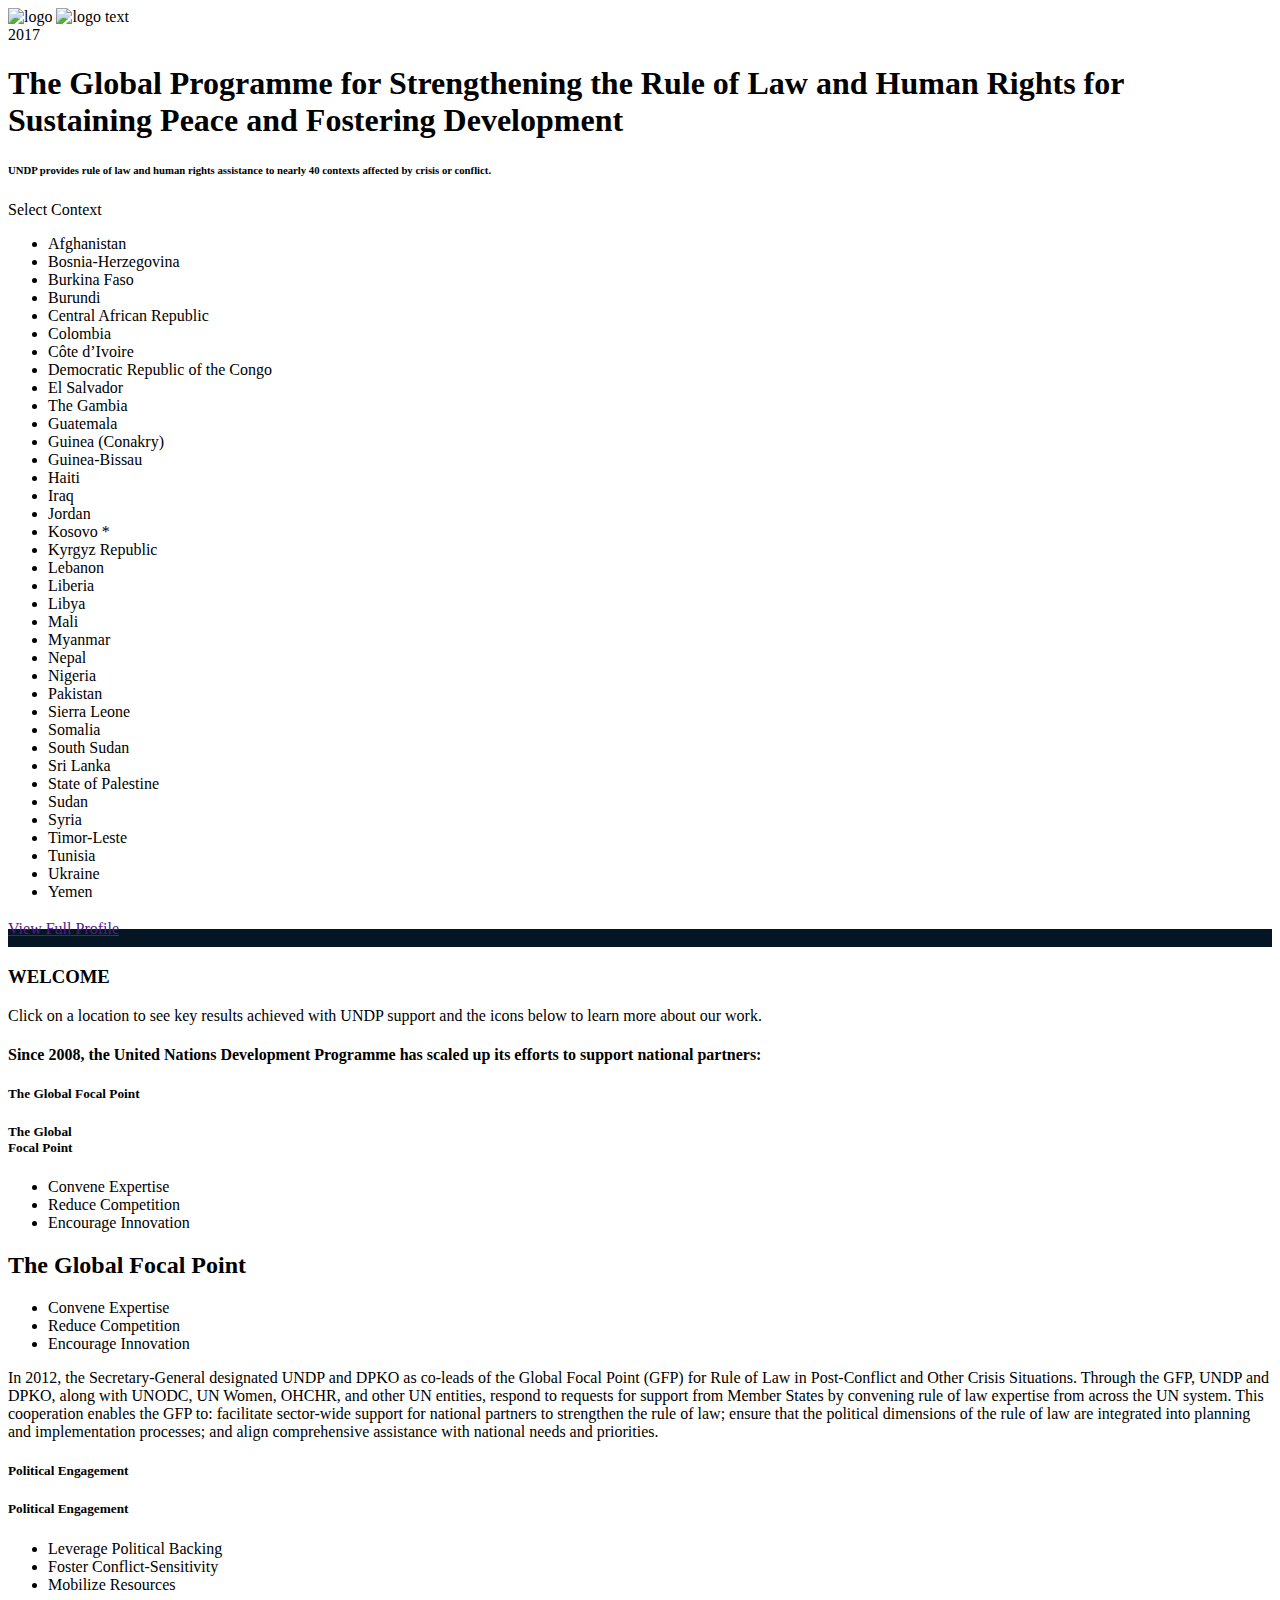
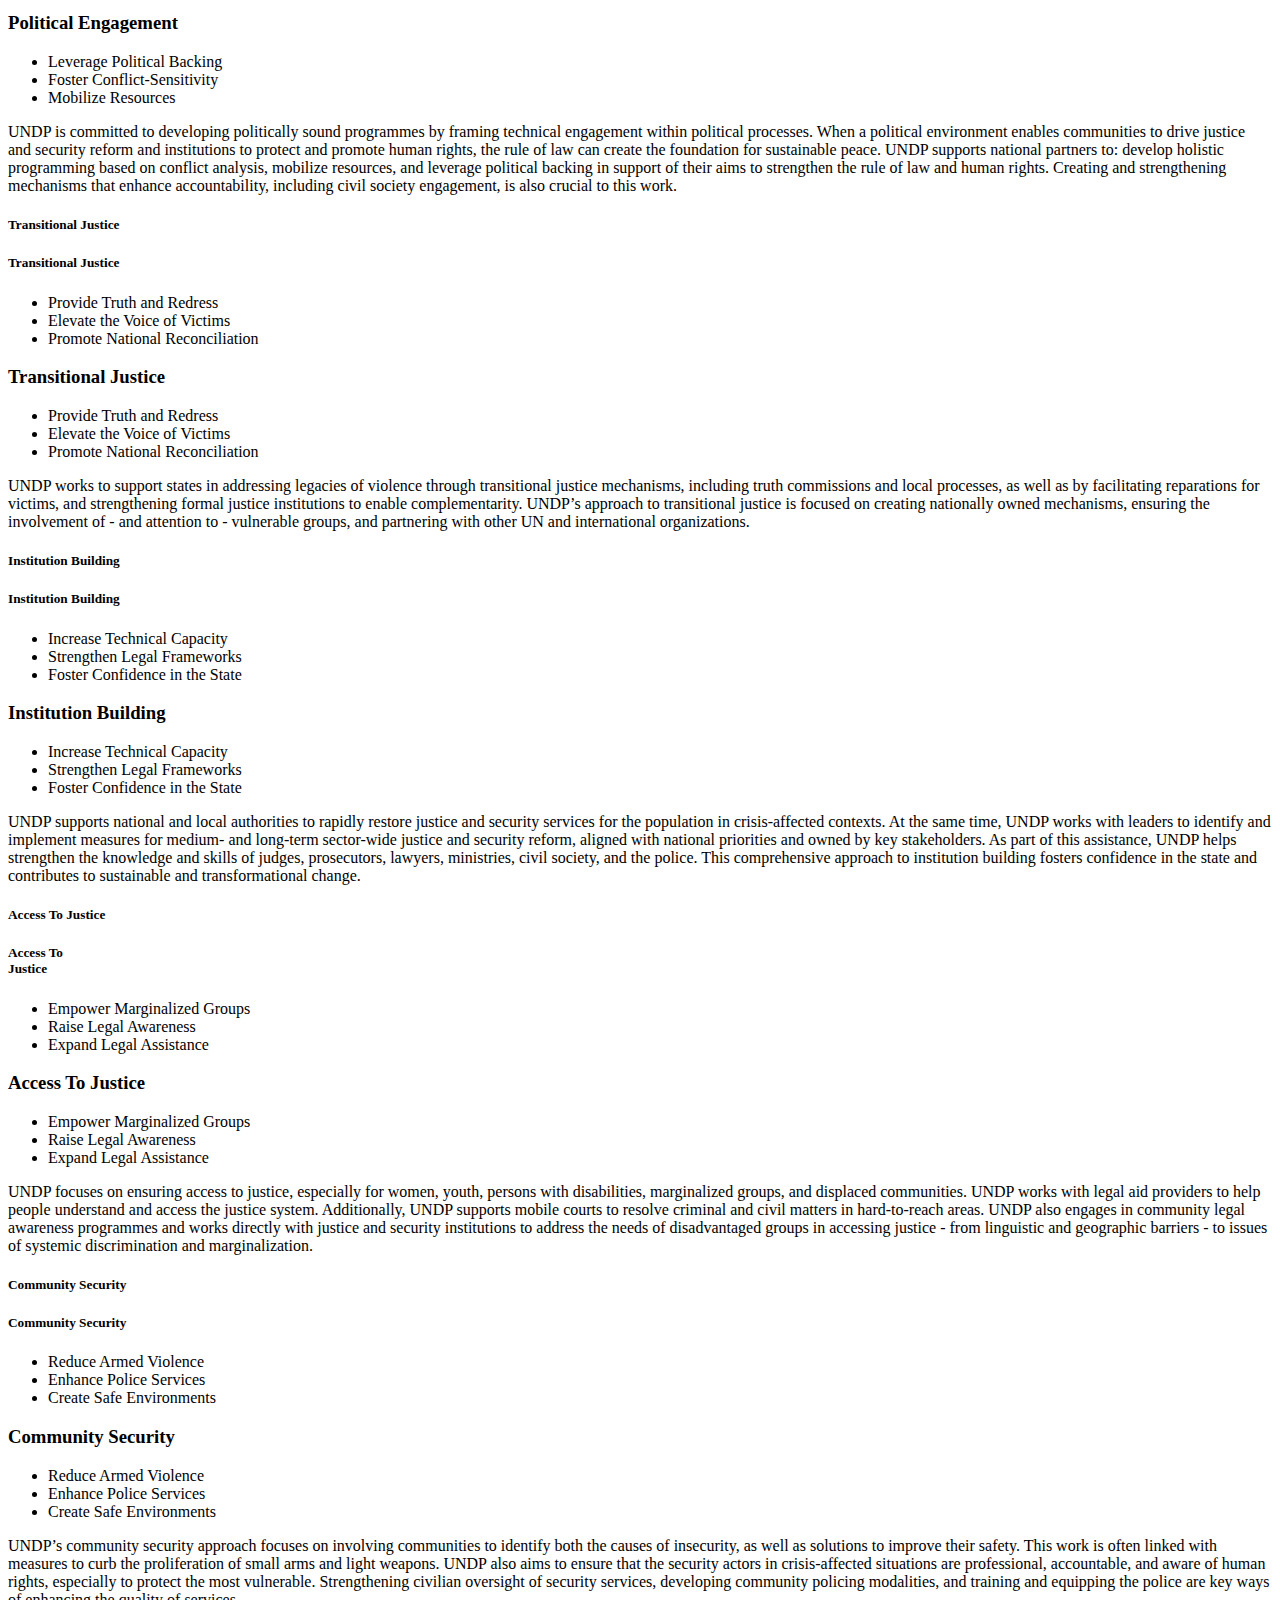
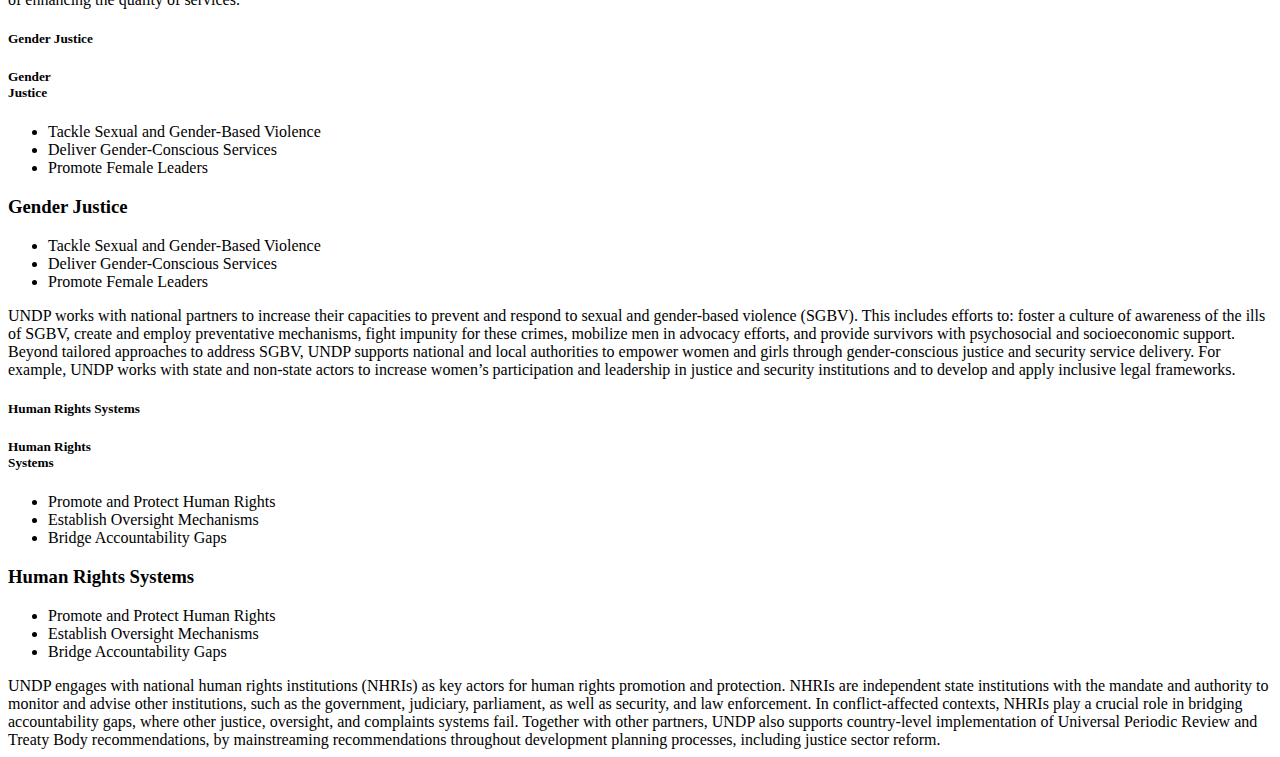
==== ruleoflaw/index.html @ 14ff4058 "Text fixes" ====
<!DOCTYPE html>
<html lang="en">
<head>
	<meta charset="UTF-8">
	<title>UNDP Global Programme</title>

	<meta http-equiv="x-ua-compatible" content="ie=edge">
	<meta name="viewport" content="width=device-width, initial-scale=1">

	<!-- ios stuff -->
	<meta name="format-detection" content="telephone=no">

	<!-- SEO meta tags -->
	<meta name="description" content=""/>
	<meta name="keywords" content/>
	<meta name="author" content/>
	<meta name="robots" content="index"/>

	<!-- style -->
	<link rel="stylesheet" href="assets/css/style.css?v=2017.1">

	<!-- data file -->
	<!--<script type="text/javascript" src="assets/js/data.js?v=1.1"></script>-->

	<!-- fonts -->
	<script src="https://use.typekit.net/auq5epz.js"></script>
	<script>try{Typekit.load({ async: true });}catch(e){}</script>
</head>
<body>

<!-- container -->
<div id="container">


	<!-- content head -->
	<div class="head">
		<div class="head__primary">
			<div class="head__logo">
				<img src="assets/images/logo.png" alt="logo">
				<img class="head__logotext" src="assets/images/logo_bottom.png" alt="logo text">
			</div>
			<div class="head__text">
				<div class="head__text-inner">
					<div class="year-text">2017</div>
					<h1>The Global Programme for Strengthening the Rule of Law and Human Rights for Sustaining Peace and Fostering Development</h1>
				</div>
			</div>
		</div>
		<div class="head__secondary">
			<h6>UNDP provides rule of law and human rights assistance to nearly 40 contexts affected by crisis or conflict.</b></h6>
		</div>
	</div>
	<!-- END content head -->


	<div class="list">
		<div class="list__btn">
			<div class="list__btn-icon">
				<div><span class="icon-map_marker"></span></div>
			</div>
			<div class="list__btn-txt">
				<div><span>Select Context</span></div>
			</div>
			<div class="list__btn-arrow">
				<div><span class="icon-arrow_right_thick"></span></div>
			</div>
		</div>

		<div class="list__container">

			<div class="list__outer"> <!-- outer scroll -->
				<span class="icon-arrow_right_thick"></span>
				<div class="list__inner"> <!-- inner scroll -->
					<!-- country list -->
					<ul id="country_list" class="country_list"></ul>
				</div>
			</div>

			<div class="list__sb-container"> <!-- scroll bar container -->
				<div class="list_sb"> <!-- scroll bar -->
					<div class="list_scrub"></div> <!-- scrub bar -->
				</div>
			</div>

		</div>
	</div>


	<!--<div class="country_details">-->
		<div class="country_details tile__content">
			<div class="tile__content-close"></div>
			<div class="tile__content-outer">
				<div class="tile__content-inner">
					<div>
						<h3></h3>
						<ul></ul>
						<a class="details_link" href="" target="_blank">View Full Profile</a>
					</div>
				</div>
			</div>
			<div class="content__sb-container">
				<div class="content_sb">
					<div class="content_scrub"></div>
				</div>
			</div>
		</div>
	<!--</div>-->


	<!-- map and country container -->
	<div class="map">
		<!-- map zoom buttons -->
		<div class="zoom__housing">
			<div id="zoom_in"></div>
			<div id="zoom_out"></div>
		</div>

		<!-- map -->
		<div id="mapsvg"></div>
		<div id="mapcover"></div>

		<div id="instructions">
			<div class="tile__content">
				<div class="tile__content-close"></div>
				<div class="tile__content-outer">
					<div class="tile__content-inner">
						<div>
							<h3>WELCOME</h3>
							<p>Click on a location to see key results achieved with UNDP support and the icons below to learn more about our work.</p>
						</div>
					</div>
				</div>
			</div>
		</div>
		
	</div>
	<!-- END map and country container -->


	<!-- category tiles -->
	<div class="footer">
		<div class="footer__text">
			<h4>Since 2008, the United Nations Development Programme has scaled up its efforts to support national partners:</h4>
		</div>


		<div class="tile__container">

			<div class="tile tile--blue">
				<div class="tile__inner">
					<div class="tile__gfp">
						<div></div>
						<h5>The Global Focal Point</h5>
					</div>
					<div class="tile__hover">
						<div class="tile__hover-inner">
							<h5>The Global<br/>Focal Point</h5>
							<ul>
								<li>Convene Expertise</li>
								<li>Reduce Competition</li>
								<li>Encourage Innovation</li>
							</ul>
						</div>
					</div>
				</div>
				<div class="tile__content">
					<div class="tile__content-close"></div>
					<div class="tile__content-outer">
						<div class="tile__content-inner p">
							<div>
								<h2><img src="assets/images/globe_full.svg" alt="">The Global Focal Point</h2>
								<ul>
									<li>Convene Expertise</li>
									<li>Reduce Competition</li>
									<li>Encourage Innovation</li>
								</ul>
								<div>
									In 2012, the Secretary-General designated UNDP and DPKO as co-leads of the Global Focal Point (GFP) for Rule of Law in Post-Conflict and Other Crisis Situations. Through the GFP, UNDP and DPKO, along with UNODC, UN Women, OHCHR, and other UN entities, respond to requests for support from Member States by convening rule of law expertise from across the UN system. This cooperation enables the GFP to: facilitate sector-wide support for national partners to strengthen the rule of law; ensure that the political dimensions of the rule of law are integrated into planning and implementation processes; and align comprehensive assistance with national needs and priorities.
								</div>
							</div>
						</div>
					</div>
					<div class="content__sb-container"> <!-- scroll bar container -->
						<div class="content_sb"> <!-- scroll bar -->
							<div class="content_scrub"></div> <!-- scrub bar -->
						</div>
					</div>
				</div>
			</div>


			<div class="tile tile--lblue">
				<div class="tile__inner">
					<div class="tile__primary">
						<div><span class="icon-political_engagement"></span></div>
						<h5>Political Engagement</h5>
					</div>
					<div class="tile__hover">
						<div class="tile__hover-inner">
							<h5>Political Engagement</h5>
							<ul>
								<li>Leverage Political Backing</li>
								<li>Foster Conflict-Sensitivity</li>
								<li>Mobilize Resources</li>
							</ul>
						</div>
					</div>
				</div>
				<div class="tile__content">
					<div class="tile__content-close"></div>
					<div class="tile__content-outer">
						<div class="tile__content-inner">
							<div class="temp">
								<h3>Political Engagement</h3>
								<ul>
									<li>Leverage Political Backing</li>
									<li>Foster Conflict-Sensitivity</li>
									<li>Mobilize Resources</li>
								</ul>
								<div class="p">
									UNDP is committed to developing politically sound programmes by framing technical engagement within political processes. When a political environment enables communities to drive justice and security reform and institutions to protect and promote human rights, the rule of law can create the foundation for sustainable peace. UNDP supports national partners to: develop holistic programming based on conflict analysis, mobilize resources, and leverage political backing in support of their aims to strengthen the rule of law and human rights. Creating and strengthening mechanisms that enhance accountability, including civil society engagement, is also crucial to this work.
								</div>
							</div>
						</div>
					</div>
					<div class="content__sb-container"> <!-- scroll bar container -->
						<div class="content_sb"> <!-- scroll bar -->
							<div class="content_scrub"></div> <!-- scrub bar -->
						</div>
					</div>
				</div>
			</div>


			<div class="tile">
				<div class="tile__inner">
					<div class="tile__primary">
						<div><span class="icon-transitional_justice"></span></div>
						<h5>Transitional Justice</h5>
					</div>
					<div class="tile__hover">
						<div class="tile__hover-inner">
							<h5>Transitional Justice</h5>
							<ul>
								<li>Provide Truth and Redress</li>
								<li>Elevate the Voice of Victims</li>
								<li>Promote National Reconciliation</li>
							</ul>
						</div>
					</div>
				</div>
				<div class="tile__content">
					<div class="tile__content-close"></div>
					<div class="tile__content-outer">
						<div class="tile__content-inner">
							<div>
								<h3>Transitional Justice</h3>
								<ul>
									<li>Provide Truth and Redress</li>
									<li>Elevate the Voice of Victims</li>
									<li>Promote National Reconciliation</li>
								</ul>
								<div class="p">
									UNDP works to support states in addressing legacies of violence through transitional justice mechanisms, including truth commissions and local processes, as well as by facilitating reparations for victims, and strengthening formal justice institutions to enable complementarity. UNDP’s approach to transitional justice is focused on creating nationally owned mechanisms, ensuring the involvement of - and attention to - vulnerable groups, and partnering with other UN and international organizations.
								</div>
							</div>
						</div>
					</div>
					<div class="content__sb-container"> <!-- scroll bar container -->
						<div class="content_sb"> <!-- scroll bar -->
							<div class="content_scrub"></div> <!-- scrub bar -->
						</div>
					</div>
				</div>
			</div>



			<div class="tile tile--lblue">
				<div class="tile__inner">
					<div class="tile__primary">
						<div><span class="icon-institution_building"></span></div>
						<h5>Institution Building</h5>
					</div>
					<div class="tile__hover">
						<div class="tile__hover-inner">
							<h5>Institution Building</h5>
							<ul>
								<li>Increase Technical Capacity</li>
								<li>Strengthen Legal Frameworks</li>
								<li>Foster Confidence in the State</li>
							</ul>
						</div>
					</div>
				</div>
				<div class="tile__content">
					<div class="tile__content-close"></div>
					<div class="tile__content-outer">
						<div class="tile__content-inner">
							<div>
								<h3>Institution Building</h3>
								<ul>
									<li>Increase Technical Capacity</li>
									<li>Strengthen Legal Frameworks</li>
									<li>Foster Confidence in the State</li>
								</ul>
								<div class="p">
									UNDP supports national and local authorities to rapidly restore justice and security services for the population in crisis-affected contexts. At the same time, UNDP works with leaders to identify and implement measures for medium- and long-term sector-wide justice and security reform, aligned with national priorities and owned by key stakeholders. As part of this assistance, UNDP helps strengthen the knowledge and skills of judges, prosecutors, lawyers, ministries, civil society, and the police. This comprehensive approach to institution building fosters confidence in the state and contributes to sustainable and transformational change.
								</div>
							</div>
						</div>
					</div>
					<div class="content__sb-container"> <!-- scroll bar container -->
						<div class="content_sb"> <!-- scroll bar -->
							<div class="content_scrub"></div> <!-- scrub bar -->
						</div>
					</div>
				</div>
			</div>


			<div class="tile tile--m-lblue">
				<div class="tile__inner">
					<div class="tile__primary">
						<div><span class="icon-access_to_justice"></span></div>
						<h5>Access To Justice</h5>
					</div>
					<div class="tile__hover">
						<div class="tile__hover-inner">
							<h5>Access To<br/>Justice</h5>
							<ul>
								<li>Empower Marginalized Groups</li>
								<li>Raise Legal Awareness</li>
								<li>Expand Legal Assistance</li>
							</ul>
						</div>
					</div>
				</div>
				<div class="tile__content">
					<div class="tile__content-close"></div>
					<div class="tile__content-outer">
						<div class="tile__content-inner">
							<div>
								<h3>Access To Justice</h3>
								<ul>
									<li>Empower Marginalized Groups</li>
									<li>Raise Legal Awareness</li>
									<li>Expand Legal Assistance</li>
								</ul>
								<div class="p">
									UNDP focuses on ensuring access to justice, especially for women, youth, persons with disabilities, marginalized groups, and displaced communities. UNDP works with legal aid providers to help people understand and access the justice system. Additionally, UNDP supports mobile courts to resolve criminal and civil matters in hard-to-reach areas. UNDP also engages in community legal awareness programmes and works directly with justice and security institutions to address the needs of disadvantaged groups in accessing justice - from linguistic and geographic barriers - to issues of systemic discrimination and marginalization.
								</div>
							</div>
						</div>
					</div>
					<div class="content__sb-container"> <!-- scroll bar container -->
						<div class="content_sb"> <!-- scroll bar -->
							<div class="content_scrub"></div> <!-- scrub bar -->
						</div>
					</div>
				</div>
			</div>



			<div class="tile tile--d-lblue">
				<div class="tile__inner">
					<div class="tile__primary">
						<div><span class="icon-community_security"></span></div>
						<h5>Community Security</h5>
					</div>
					<div class="tile__hover">
						<div class="tile__hover-inner">
							<h5>Community Security</h5>
							<ul>
								<li>Reduce Armed Violence</li>
								<li>Enhance Police Services</li>
								<li>Create Safe Environments</li>
							</ul>
						</div>
					</div>
				</div>
				<div class="tile__content">
					<div class="tile__content-close"></div>
					<div class="tile__content-outer">
						<div class="tile__content-inner">
							<div>
								<h3>Community Security</h3>
								<ul>
									<li>Reduce Armed Violence</li>
									<li>Enhance Police Services</li>
									<li>Create Safe Environments</li>
								</ul>
								<div class="p">
									UNDP’s community security approach focuses on involving communities to identify both the causes of insecurity, as well as solutions to improve their safety. This work is often linked with measures to curb the proliferation of small arms and light weapons. UNDP also aims to ensure that the security actors in crisis-affected situations are professional, accountable, and aware of human rights, especially to protect the most vulnerable. Strengthening civilian oversight of security services, developing community policing modalities, and training and equipping the police are key ways of enhancing the quality of services.
								</div>
							</div>
						</div>
					</div>
					<div class="content__sb-container"> <!-- scroll bar container -->
						<div class="content_sb"> <!-- scroll bar -->
							<div class="content_scrub"></div> <!-- scrub bar -->
						</div>
					</div>
				</div>
			</div>


			<div class="tile tile--m-lblue">
				<div class="tile__inner">
					<div class="tile__primary">
						<div><span class="icon-gender_justice"></span></div>
						<h5>Gender Justice</h5>
					</div>
					<div class="tile__hover">
						<div class="tile__hover-inner">
							<h5>Gender<br/>Justice</h5>
							<ul>
								<li>Tackle Sexual and Gender-Based Violence</li>
								<li>Deliver Gender-Conscious Services</li>
								<li>Promote Female Leaders</li>
							</ul>
						</div>
					</div>
				</div>
				<div class="tile__content">
					<div class="tile__content-close"></div>
					
					<div class="tile__content-outer">
						<div class="tile__content-inner">
							<div>
								<h3>Gender Justice</h3>
								<ul>
									<li>Tackle Sexual and Gender-Based Violence</li>
									<li>Deliver Gender-Conscious Services</li>
									<li>Promote Female Leaders</li>
								</ul>
								<div class="p">
									UNDP works with national partners to increase their capacities to prevent and respond to sexual and gender-based violence (SGBV). This includes efforts to: foster a culture of awareness of the ills of SGBV, create and employ preventative mechanisms, fight impunity for these crimes, mobilize men in advocacy efforts, and provide survivors with psychosocial and socioeconomic support. Beyond tailored approaches to address SGBV, UNDP supports national and local authorities to empower women and girls through gender-conscious justice and security service delivery. For example, UNDP works with state and non-state actors to increase women’s participation and leadership in justice and security institutions and to develop and apply inclusive legal frameworks.
								</div>
							</div>
						</div>
					</div>
					<div class="content__sb-container"> <!-- scroll bar container -->
						<div class="content_sb"> <!-- scroll bar -->
							<div class="content_scrub"></div> <!-- scrub bar -->
						</div>
					</div>

				</div>
			</div>


			<div class="tile tile--d-lblue">
				<div class="tile__inner">
					<div class="tile__primary">
						<div><span class="icon-human_rights"></span></div>
						<h5>Human Rights Systems</h5>
					</div>
					<div class="tile__hover">
						<div class="tile__hover-inner">
							<h5>Human Rights<br/>Systems</h5>
							<ul>
								<li>Promote and Protect Human Rights</li>
								<li>Establish Oversight Mechanisms</li>
								<li>Bridge Accountability Gaps</li>
							</ul>
						</div>
					</div>
				</div>
				<div id="test" class="tile__content">
					<div class="tile__content-close"></div>
					<div class="tile__content-outer">
						<div class="tile__content-inner">
							<div>
								<h3>Human Rights Systems</h3>
								<ul>
									<li>Promote and Protect Human Rights</li>
									<li>Establish Oversight Mechanisms</li>
									<li>Bridge Accountability Gaps</li>
								</ul>
								<div class="p">
									UNDP engages with national human rights institutions (NHRIs) as key actors for human rights promotion and protection. NHRIs are independent state institutions with the mandate and authority to monitor and advise other institutions, such as the government, judiciary, parliament, as well as security, and law enforcement. In conflict-affected contexts, NHRIs play a crucial role in bridging accountability gaps, where other justice, oversight, and complaints systems fail. Together with other partners, UNDP also supports country-level implementation of Universal Periodic Review and Treaty Body recommendations, by mainstreaming recommendations throughout development planning processes, including justice sector reform.
								</div>
							</div>
						</div>
					</div>
					<div class="content__sb-container"> <!-- scroll bar container -->
						<div class="content_sb"> <!-- scroll bar -->
							<div class="content_scrub"></div> <!-- scrub bar -->
						</div>
					</div>
				</div>
			</div>

		</div>

	</div>
	<!-- END category tiles -->

</div>
<!-- END container -->


<div id="templates">

	<script id="tmp_country-list-li" type="x-template">
		<li>
			<div>
				<div class="country-name">Country Name Here</div>
				<div><span></span></div>
			</div>
		</li>
	</script>

	

</div>

	
	<!-- js logic -->
	<script src="assets/js/undp.bundle.js?v=20180906"></script>

	

</body>
</html>
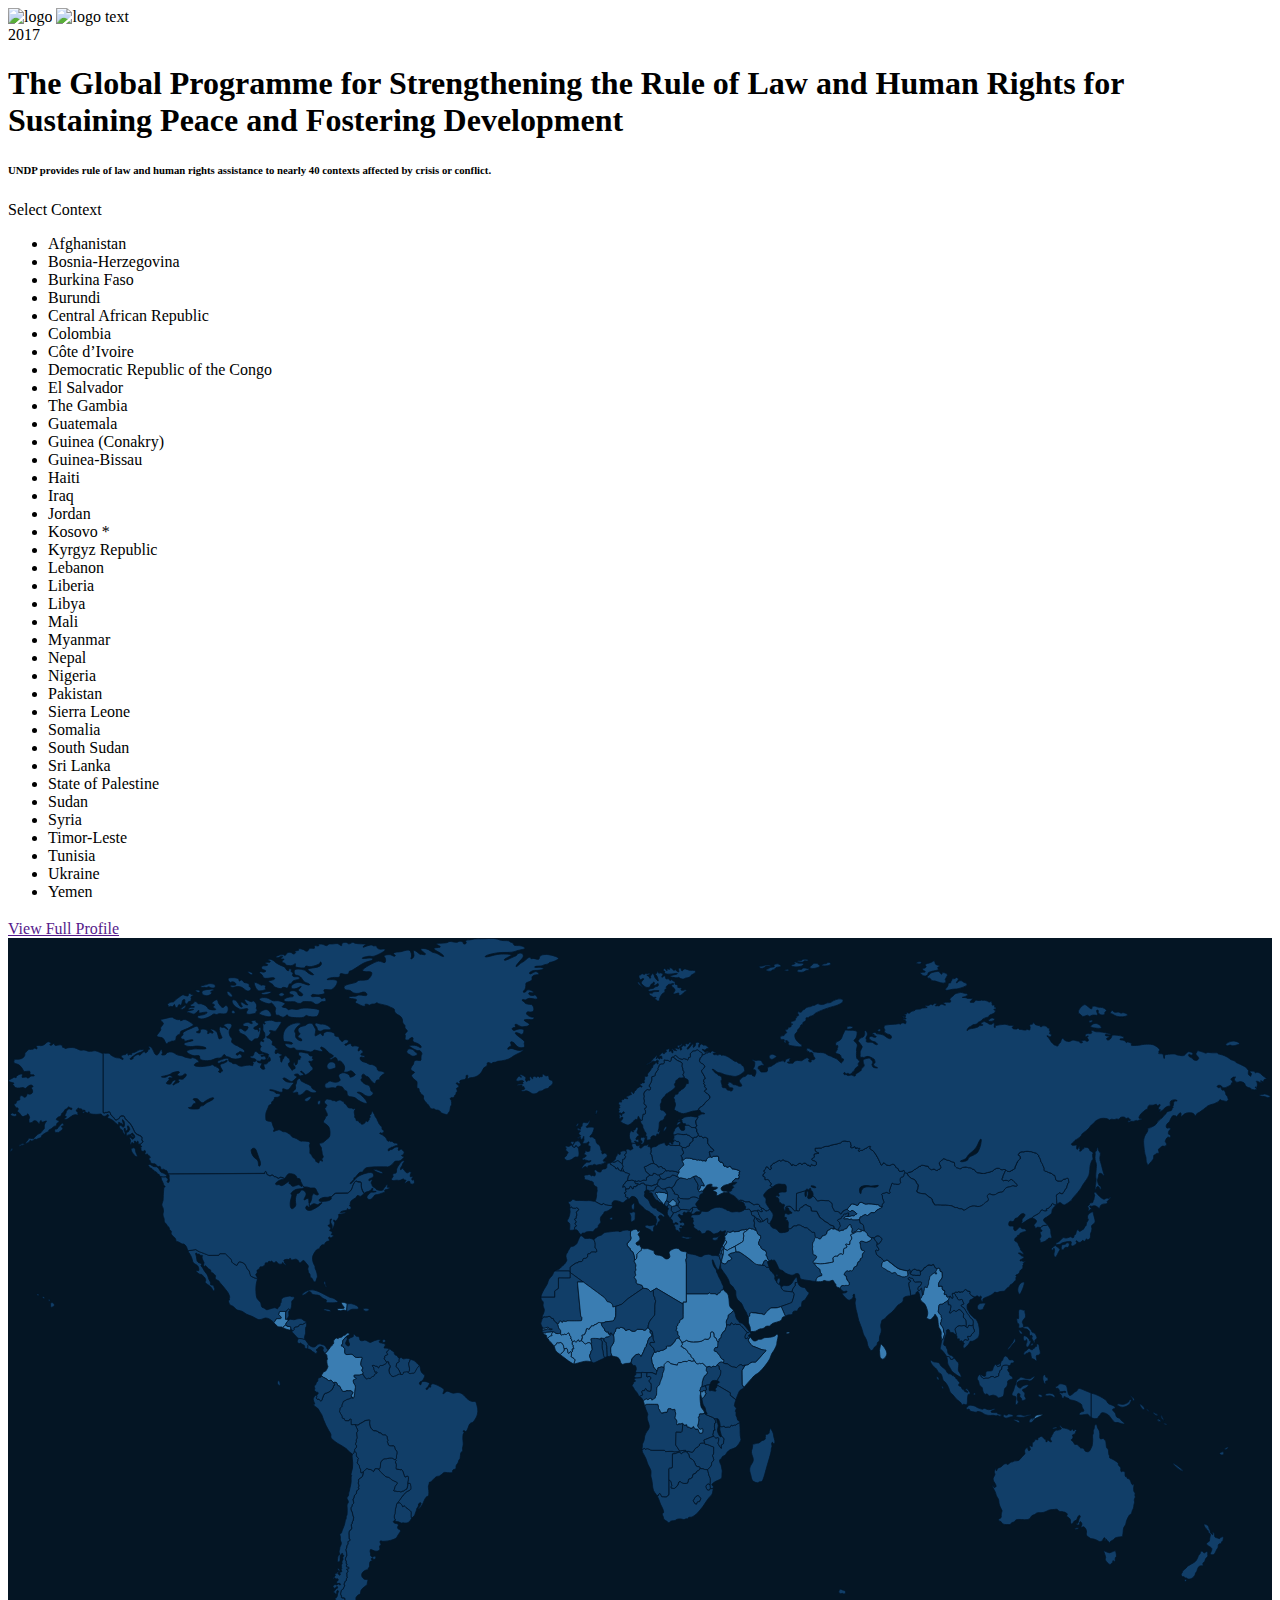
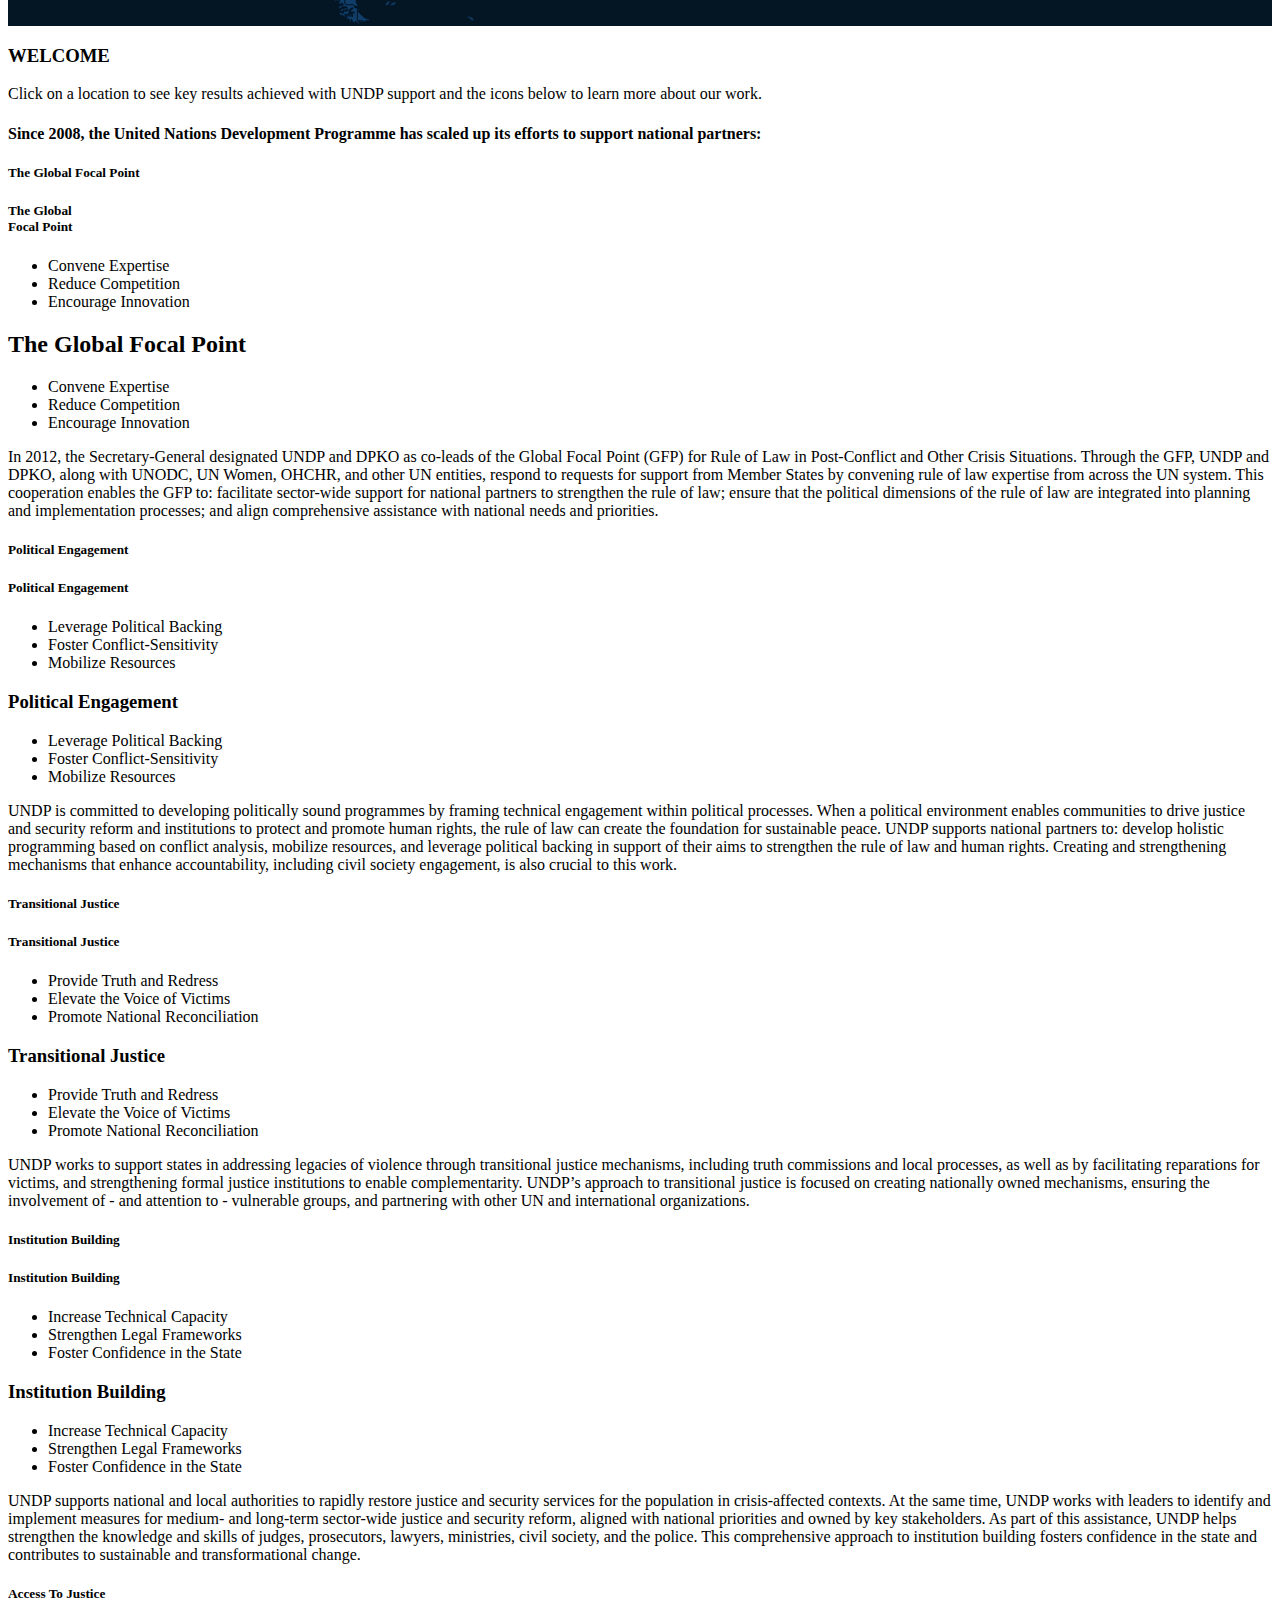
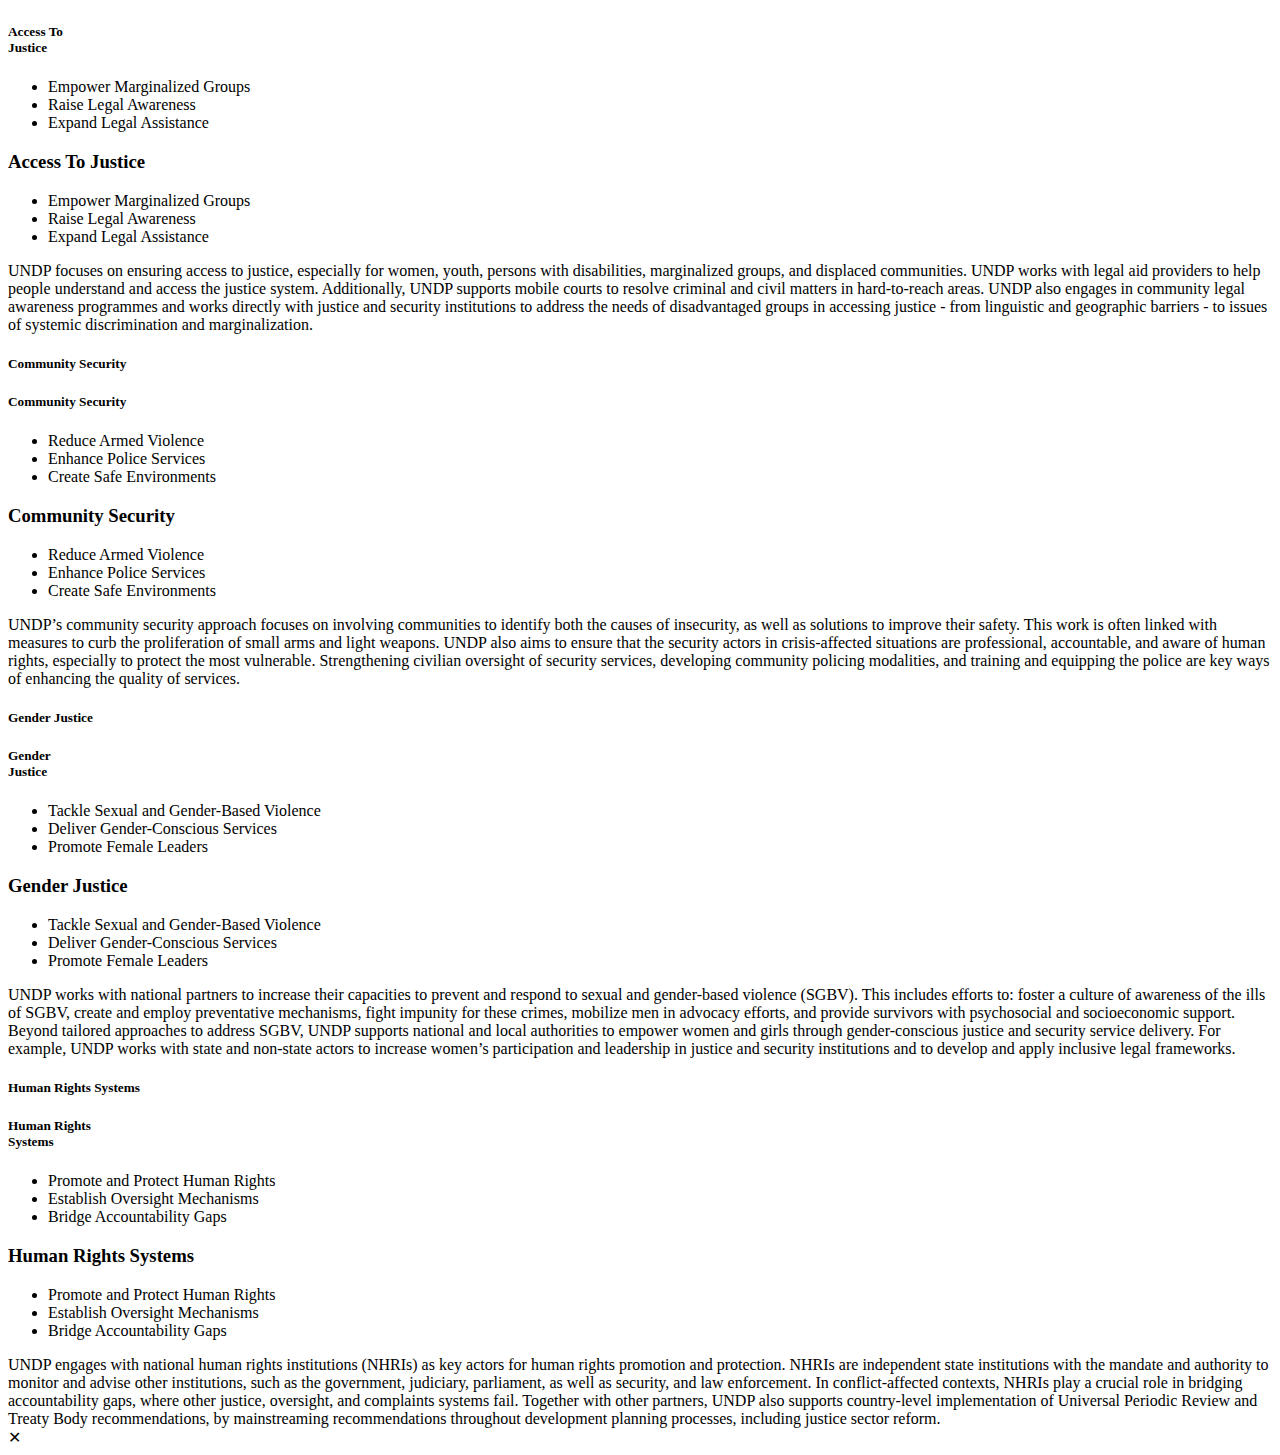
==== commit 091bb250: "markup updates" ====
--- a/ruleoflaw/index.html
+++ b/ruleoflaw/index.html
@@ -519,7 +519,7 @@
 
 	
 	<!-- js logic -->
-	<script src="assets/js/undp.bundle.js?v=20180906"></script>
+	<script src="assets/js/undp.bundle.js?v=20180906-3"></script>
 
 	
 
